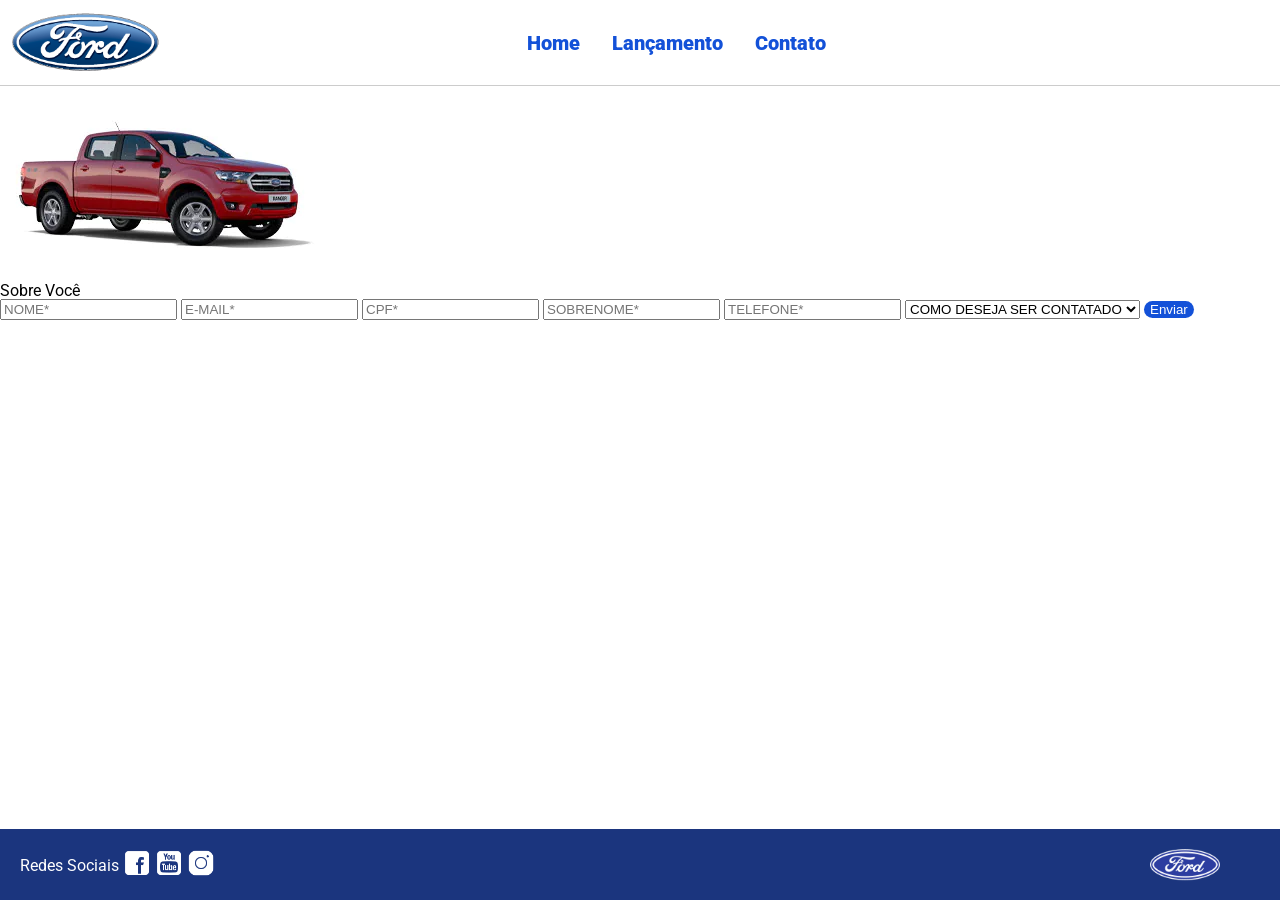
==== contato.html @ b18cbecc "desafio js" ====
<!DOCTYPE html>
<html lang="pt-br">
<head>
    <meta charset="UTF-8">
    <meta http-equiv="X-UA-Compatible" content="IE=edge">
    <meta name="viewport" content="width=device-width, initial-scale=1.0">
    <title>Ford</title>    
    <link href="css/reset.css" rel="stylesheet">
    <link href="css/style.css" rel="stylesheet">
    <link href="css/form.css" rel="stylesheet">
    <script src="js/form.js"></script>
</head>
<body>
    <header>       
        <div>
            <img src="img/logo-ford-256.png" width="150" class="logo" />
        </div>
        <nav>
            <ul>
                <li>
                    <a href="index.html">Home</a>
                </li>
                <li>
                    <a href="lancamento.html">Lançamento</a>
                </li>
                <li>
                    <a href="contato.html">Contato</a>
                </li>
            </ul>
        </nav>

    </header>
    <main>
        <div class="forms">
            <div>
                <img src="img/xls 2.2 diesel.jpg">
            </div>
            <div>
                <h2 class="titulo">Sobre Você</h2>
            <form onsubmit="Post(this); return false;">
                <input type="text" name="nome" placeholder="NOME*" class="fordform" required id="nomeId">
                <input type="text" name="email" placeholder="E-MAIL*" class="fordform" required>
                <input type="text" name="cpf" placeholder="CPF*" class="fordform" required>
                <input type="text" name="sobrenome" placeholder="SOBRENOME*" class="fordform" required>
                <input type="text" name="telefone" placeholder="TELEFONE*" class="fordform" required>
                <select name="contato" class="fordform" required>
                    <option selected>COMO DESEJA SER CONTATADO</option>
                    <option>TELEFONE</option>
                    <option>E-MAIL</option>
                </select>
            <button type="submit">Enviar</button>
            </form>
            </div>
        </div>
    </main>
    <footer>
        <nav id="social">
            <ul>
                <li><span class="redesociais">Redes Sociais</span></li>
                <li><a href="#" title="Facebook"><img src="img/facebook-50.png"></a></li>
                <li><a href="#" title="YouTube"><img src="img/youtube-squared-50.png"></a></li>
                <li><a href="#" title="Instagram"><img src="img/instagram-logo-50.png"></a></li>
            </ul>
        </nav>
        <div>
           <img src="img/ford-96.png" width="70"  />
        </div>
    </footer>    
</body>
</html>
---- css/style.css ----
@import url('https://fonts.googleapis.com/css2?family=Roboto:wght@300&display=swap');

body {
    background: #FFFFFF;
    height: 100%;
    font-family: 'Roboto', sans-serif;
}

html {
    height: 100%;
}
.container_carousel{
    display: flex;
    justify-content: center;
    align-items: center;
    text-align: center;
}

.container_carousel>button>span{
    padding: 5px;
}
.container_carousel>button{
width: 40px;
height: 50px;
align-items: center;

}
div#carousel {
    /* height: 90vh; */
    /* width: 90%; */
    max-height: 90%;
    display: flex;
    justify-content: center;
    left: 90%;
    -webkit-transition: all .3s ease-in-out;
    -moz-transition: all .3s ease-in-out;
    transition: all .3s ease-in-out;
}
div#carousel>a{
    width: 90vw;
    height: auto;
    margin: 10px;
}
div#carousel-title a {
    text-decoration: none;
}

div#carousel-title  {
    display: block;
    text-align: center;
    display: flex;
    justify-content: center;
    margin-top: 10px;
    margin-bottom: 10px;
    font-weight: bold;
}

header ul {
    text-align: center;
    margin-left: auto;
    margin-right: auto;
    display: block;
}

ul {
	display: inline-block;
}

header {
    background: #FFFFFF;
    border-bottom: 1px solid #ccc;
    margin-bottom: 10px;
    padding: 10px;
}

header div {
    display: inline;
    vertical-align: middle;
}

header nav {
    display: inline-block;
    vertical-align: middle;
    width: 80vw;
}

header nav a {
    color: #1351d8;
    font-size: 20px;
    text-decoration: none;
    font-weight: 900;
    margin-left: 14px;
    margin-right: 14px;
}

header nav a:hover {
    color: #1b357e;
    text-decoration: none;
    font-weight: 900;
}

nav li {
    display: inline;
    list-style: none;
}

main {
    min-height: calc(100% - 167px);
}

nav#social {
    display: inline;
    width: 80%;
}

nav#social ul img {
    width: 28px;
}

span.redesociais {
    color: #ffffff;
    vertical-align: super;
}

footer {
    background: #1B357E;
    padding: 20px;
}

footer div {
    display: inline;
    float: right;
    margin-right: 40px;
}

button:hover {
    background: #1b357e;
}
button {
    background: #1351d8;
    color: #fff;
    border: 0px;
    border-radius: 10px;
}
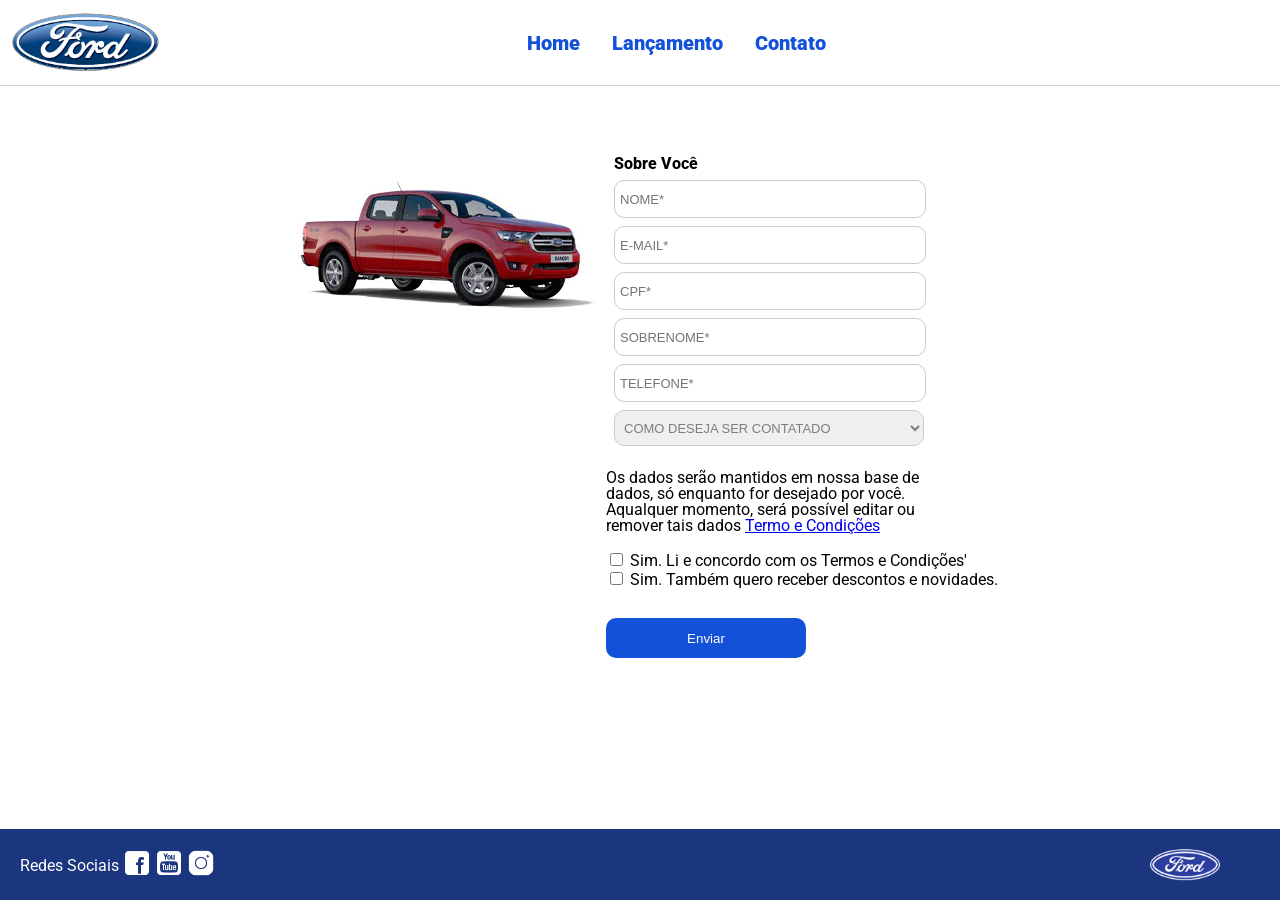
==== commit 6f9306b1: "atualizacao do lgpd" ====
--- a/contato.html
+++ b/contato.html
@@ -48,7 +48,27 @@
                     <option>TELEFONE</option>
                     <option>E-MAIL</option>
                 </select>
-            <button type="submit">Enviar</button>
+
+                <br>
+                <p> Os dados serão mantidos em nossa base de 
+                    <br>
+                    dados, só enquanto for desejado por você.
+                    <br>
+                    Aqualquer momento, será possível editar ou 
+                    <br>
+                    remover tais dados <a href="https://www.ford.com.br/politica-de-privacidade/">Termo e Condições</a></p>
+                <br>
+                <input type="checkbox" id="termo">
+                <label for="">Sim. Li e concordo com os Termos e Condições'</label>
+                <br>
+                <input type="checkbox">
+                <label for="">Sim. Também quero receber descontos e novidades.</label>
+                <br>
+
+                    <div class="color">
+                        <button type="submit" disabled id="enviar">Enviar</button>
+                    </div>
+                
             </form>
             </div>
         </div>
--- a/css/form.css
+++ b/css/form.css
@@ -0,0 +1,57 @@
+.fordform {
+    display: block;
+    width: 300px;
+    border: 1px solid #cccccc;
+    border-radius: 10px;
+    height: 26px;
+    margin: 8px;
+    font-size: 13px;
+    padding: 5px;
+}
+
+select.fordform {
+    width: 310px;
+    height: 36px;
+    color: #807d7d;
+}
+
+input:focus-visible {
+    outline: none;
+}
+
+select:focus-visible {
+    outline: none;
+}
+
+main div {
+    display: inline-block;
+    vertical-align: top;
+    text-align: left;
+    padding-top: 30px;
+    padding-bottom: 30px;
+}
+
+.forms {
+    display: block;
+    text-align: center;
+}
+
+h2 {
+    text-align: left;
+    font-weight: 800;
+}
+
+
+button {
+    width: 200px;
+    height: 40px;
+    margin-right: 8px;
+    float: right;
+}
+
+.titulo {
+    margin-left: 8px;
+}
+.color{
+    display: flex;
+}
